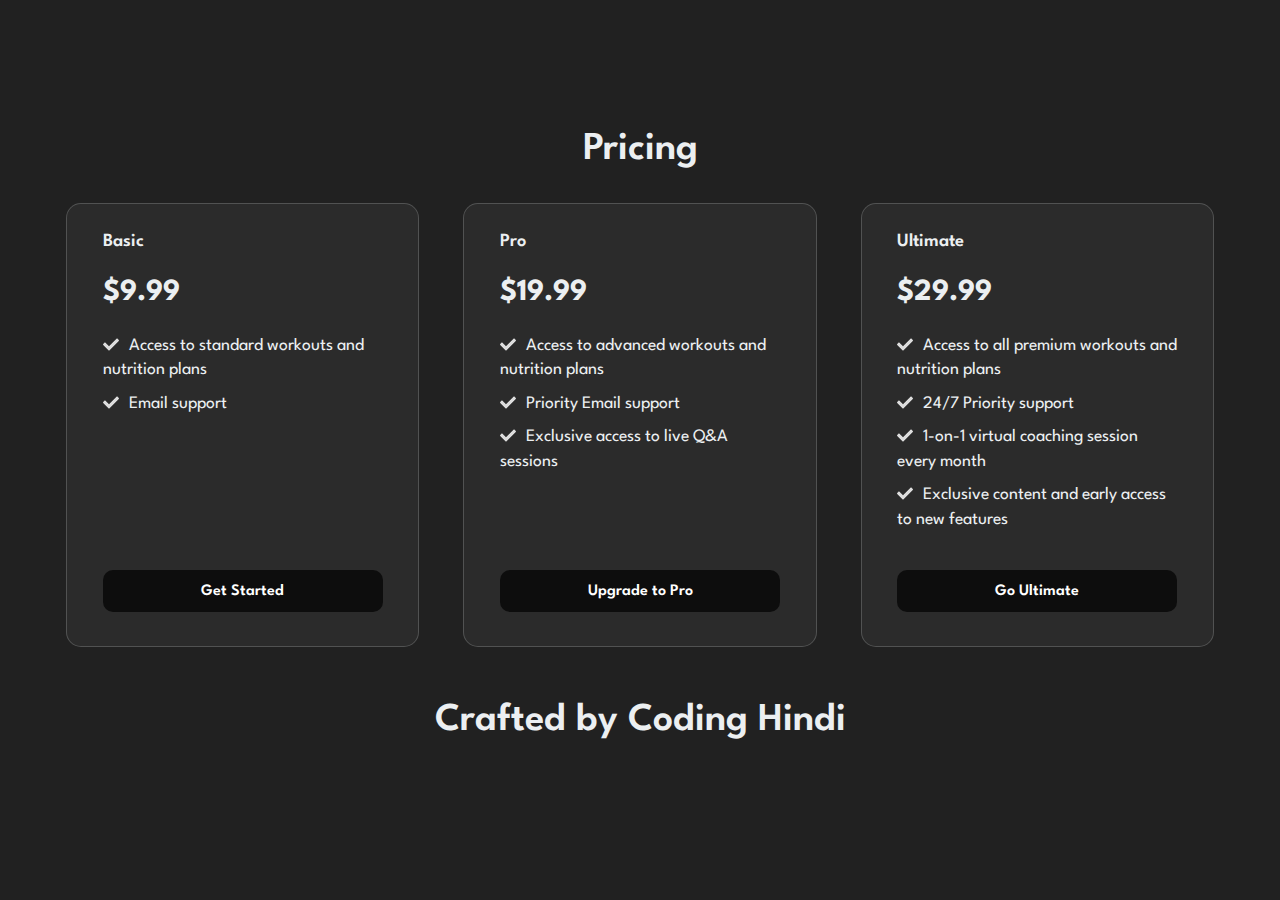
==== Glowy_Card_Hover_Effect/glowy_hover_effect.html @ 54a1c370 "Add files via upload" ====
<!DOCTYPE html>
<html lang="en">
<head>
    <meta charset="UTF-8">
    <meta name="viewport" content="width=device-width, initial-scale=1.0">
    <title>Glowy Hover Effect</title>
    <link rel="stylesheet" href="style.css">
</head>
<body>
    <main class="main flow">
        <h1 class="main__heading">Pricing</h1>
        <div class="main__cards cards">
          <div class="cards__inner">
            <div class="cards__card card">
              <h2 class="card__heading">Basic</h2>
              <p class="card__price">$9.99</p>
              <ul role="list" class="card__bullets flow">
                <li>Access to standard workouts and nutrition plans</li>
                <li>Email support</li>
              </ul>
              <a href="#basic" class="card__cta cta">Get Started</a>
            </div>
      
            <div class="cards__card card">
              <h2 class="card__heading">Pro</h2>
              <p class="card__price">$19.99</p>
              <ul role="list" class="card__bullets flow">
                <li>Access to advanced workouts and nutrition plans</li>
                <li>Priority Email support</li>
                <li>Exclusive access to live Q&A sessions</li>
              </ul>
              <a href="#pro" class="card__cta cta">Upgrade to Pro</a>
            </div>
      
            <div class="cards__card card">
              <h2 class="card__heading">Ultimate</h2>
              <p class="card__price">$29.99</p>
              <ul role="list" class="card__bullets flow">
                <li>Access to all premium workouts and nutrition plans</li>
                <li>24/7 Priority support</li>
                <li>1-on-1 virtual coaching session every month</li>
                <li>Exclusive content and early access to new features</li>
              </ul>
              <a href="#ultimate" class="card__cta cta">Go Ultimate</a>
            </div>
          </div>
          
          <div class="overlay cards__inner"></div>
        </div>
        <h1 class="main__heading">Crafted by Coding Hindi</h1>
      </main>
</body>
<script src="js.js"></script>
</html>
---- Glowy_Card_Hover_Effect/style.css ----
@import url("https://fonts.googleapis.com/css2?family=League+Spartan:wght@400;500;600;700;800;900&display=swap");

*,
*::after,
*::before {
  box-sizing: border-box;
  margin: 0;
  padding: 0;
}

html,
body {
  height: 100%;
  min-height: 100vh;
}

body {
  display: grid;
  place-items: center;
  font-family: "League Spartan", system-ui, sans-serif;
  font-size: 1.1rem;
  line-height: 1.2;
  background-color: #212121;
  color: #ddd;
}

ul {
  list-style: none;
}

.main {
  max-width: 75rem;
  padding: 3em 1.5em;
}

.main__heading {
  font-weight: 600;
  font-size: 2.25em;
  margin-bottom: 0.75em;
  text-align: center;
  color: #eceff1;
}

.cards {
  position: relative;
}

.cards__inner {
  display: flex;
  flex-wrap: wrap;
  gap: 2.5em;
}

.card {
  --flow-space: 0.5em;
  --hsl: var(--hue), var(--saturation), var(--lightness);
  flex: 1 1 14rem;
  padding: 1.5em 2em;
  display: grid;
  grid-template-rows: auto auto auto 1fr;
  align-items: start;
  gap: 1.25em;
  color: #eceff1;
  background-color: #2b2b2b;
  border: 1px solid #eceff133;
  border-radius: 15px;
}

.card:nth-child(1) {
  --hue: 165;
  --saturation: 82.26%;
  --lightness: 51.37%;
}

.card:nth-child(2) {
  --hue: 291.34;
  --saturation: 95.9%;
  --lightness: 61.76%;
}

.card:nth-child(3) {
  --hue: 338.69;
  --saturation: 100%;
  --lightness: 48.04%;
}

.card__bullets {
  line-height: 1.4;
}

.card__bullets li::before {
  display: inline-block;
  content: url("data:image/svg+xml,%3Csvg xmlns='http://www.w3.org/2000/svg' viewBox='0 0 512 512' width='16' title='check' fill='%23dddddd'%3E%3Cpath d='M173.898 439.404l-166.4-166.4c-9.997-9.997-9.997-26.206 0-36.204l36.203-36.204c9.997-9.998 26.207-9.998 36.204 0L192 312.69 432.095 72.596c9.997-9.997 26.207-9.997 36.204 0l36.203 36.204c9.997 9.997 9.997 26.206 0 36.204l-294.4 294.401c-9.998 9.997-26.207 9.997-36.204-.001z' /%3E%3C/svg%3E");
  transform: translatey(0.25ch);
  margin-right: 1ch;
}

.card__heading {
  font-size: 1.05em;
  font-weight: 600;
}

.card__price {
  font-size: 1.75em;
  font-weight: 700;
}

.flow > * + * {
  margin-top: var(--flow-space, 1.25em);
}

.cta {
  display: block;
  align-self: end;
  margin: 1em 0 0.5em 0;
  text-align: center;
  text-decoration: none;
  color: #fff;
  background-color: #0d0d0d;
  padding: 0.7em;
  border-radius: 10px;
  font-size: 1rem;
  font-weight: 600;
}

.overlay {
  position: absolute;
  inset: 0;
  pointer-events: none;
  user-select: none;
  opacity: var(--opacity, 0);
  -webkit-mask: radial-gradient(
    25rem 25rem at var(--x) var(--y),
    #000 1%,
    transparent 50%
  );
  mask: radial-gradient(
    25rem 25rem at var(--x) var(--y),
    #000 1%,
    transparent 50%
  );
  transition: 400ms mask ease;
  will-change: mask;
}

.overlay .card {
  background-color: hsla(var(--hsl), 0.15);
  border-color: hsla(var(--hsl), 1);
  box-shadow: 0 0 0 1px inset hsl(var(--hsl));
}

.overlay .cta {
  display: block;
  grid-row: -1;
  width: 100%;
  background-color: hsl(var(--hsl));
  box-shadow: 0 0 0 1px hsl(var(--hsl));
}

:not(.overlay) > .card {
  transition: 400ms background ease;
  will-change: background;
}

:not(.overlay) > .card:hover {
  --lightness: 95%;
  background: hsla(var(--hsl), 0.1);
}
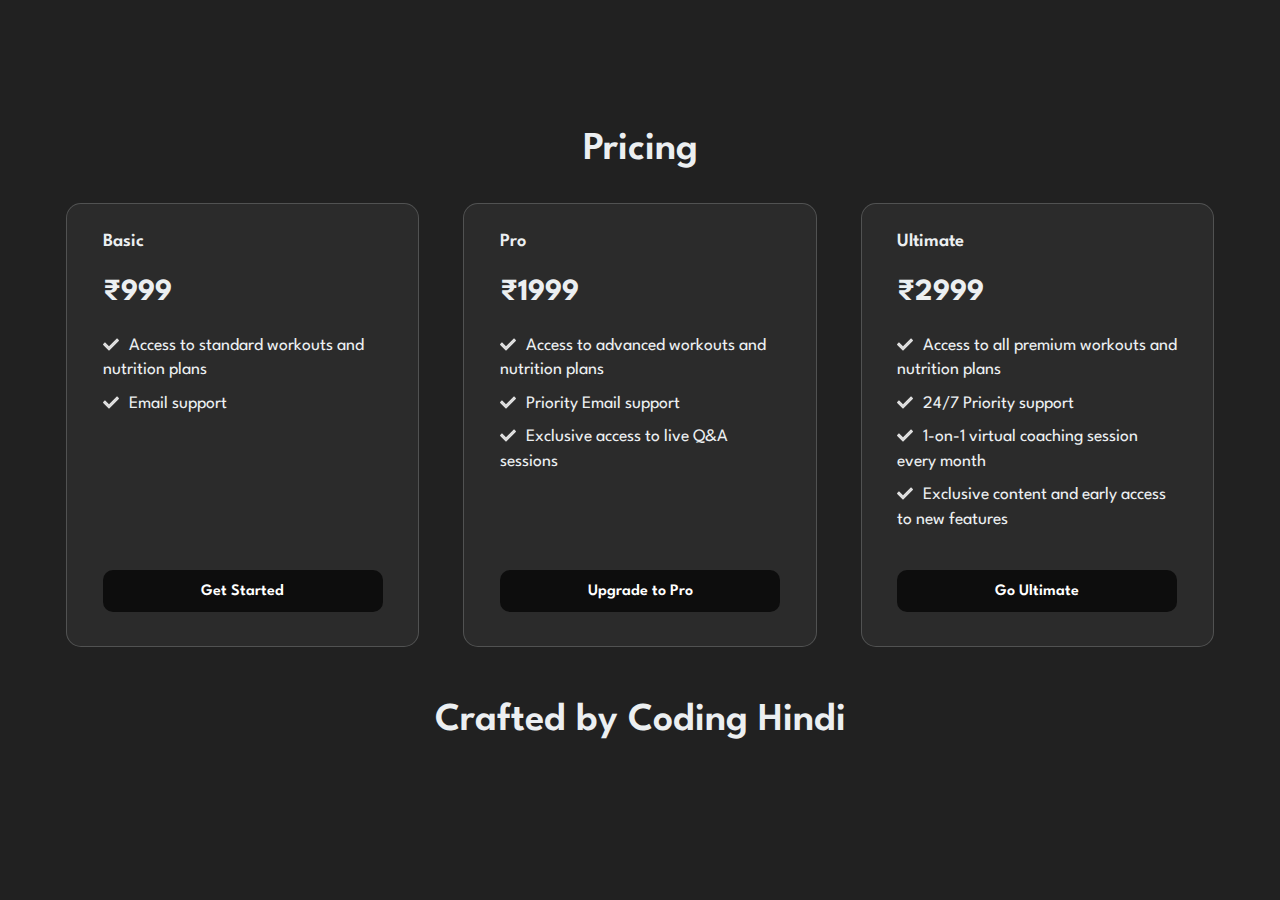
==== commit ae0c8588: "Update glowy_hover_effect.html" ====
--- a/Glowy_Card_Hover_Effect/glowy_hover_effect.html
+++ b/Glowy_Card_Hover_Effect/glowy_hover_effect.html
@@ -13,7 +13,7 @@
           <div class="cards__inner">
             <div class="cards__card card">
               <h2 class="card__heading">Basic</h2>
-              <p class="card__price">$9.99</p>
+              <p class="card__price">₹999</p>
               <ul role="list" class="card__bullets flow">
                 <li>Access to standard workouts and nutrition plans</li>
                 <li>Email support</li>
@@ -23,7 +23,7 @@
       
             <div class="cards__card card">
               <h2 class="card__heading">Pro</h2>
-              <p class="card__price">$19.99</p>
+              <p class="card__price">₹1999</p>
               <ul role="list" class="card__bullets flow">
                 <li>Access to advanced workouts and nutrition plans</li>
                 <li>Priority Email support</li>
@@ -34,7 +34,7 @@
       
             <div class="cards__card card">
               <h2 class="card__heading">Ultimate</h2>
-              <p class="card__price">$29.99</p>
+              <p class="card__price">₹2999</p>
               <ul role="list" class="card__bullets flow">
                 <li>Access to all premium workouts and nutrition plans</li>
                 <li>24/7 Priority support</li>
@@ -51,4 +51,4 @@
       </main>
 </body>
 <script src="js.js"></script>
-</html>+</html>
